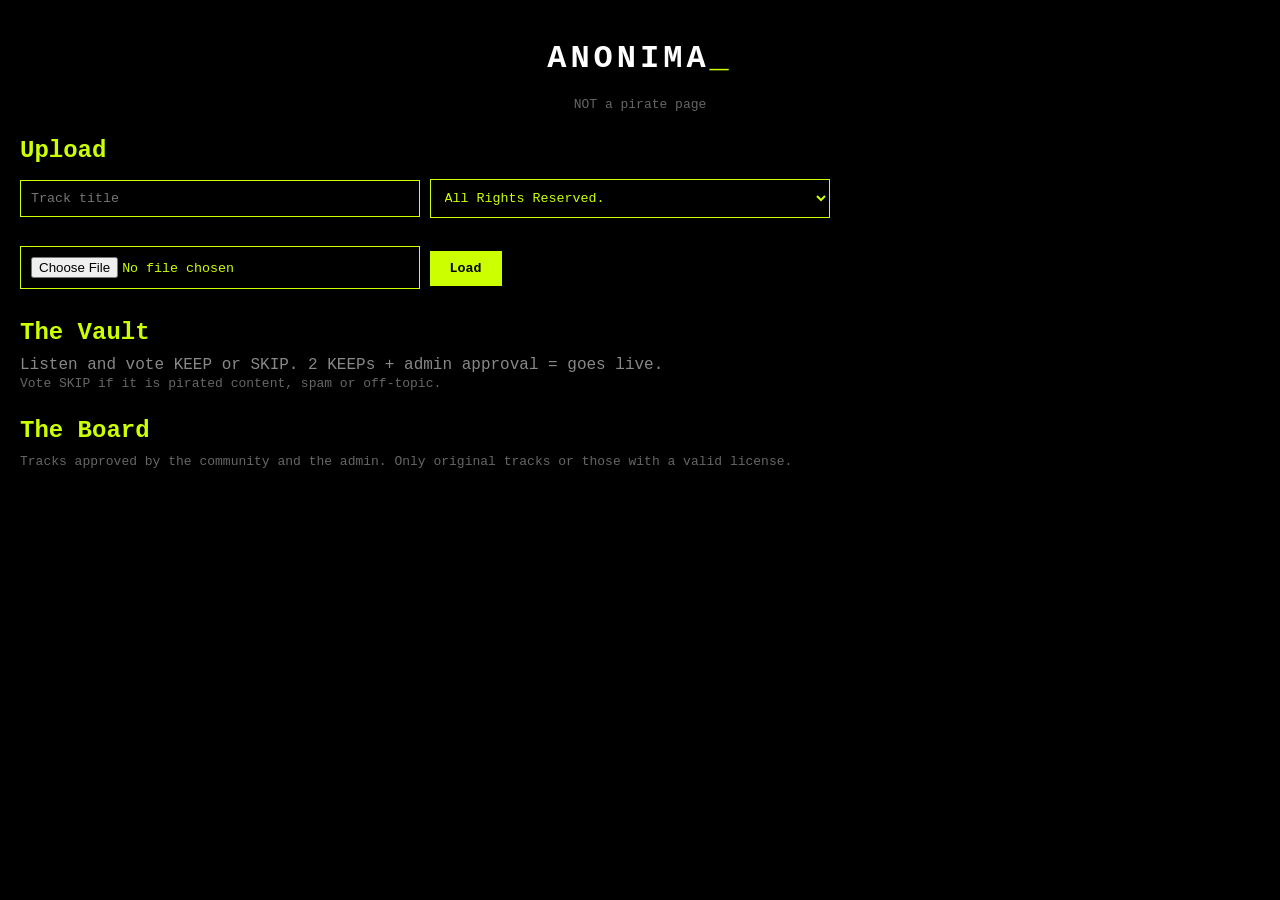
==== index.html @ acfea3c8 "Create index.html" ====
<!DOCTYPE html>
<html lang="it">
<head>
<meta charset="UTF-8">
<meta name="viewport" content="width=device-width, initial-scale=1.0">
<title>ANONIMA_ — anonymous music</title>
<style>
*{margin:0;padding:0;box-sizing:border-box}
body{background:#000;color:#CCFF00;font-family:'Courier New',Courier,monospace;min-height:100vh;padding:20px}
h1{font-size:32px;letter-spacing:4px;text-align:center;margin:20px 0}
h2{color:#CCFF00;margin:25px 0 10px 0}
input,select{background:#000;border:1px solid #CCFF00;color:#CCFF00;padding:10px;margin:5px 0;border-radius:0;font-family:inherit;width:100%;max-width:400px}
button{background:#CCFF00;color:#000;border:none;padding:10px 20px;font-weight:700;cursor:pointer;font-family:inherit;margin:5px 0}
.track{background:#050505;border:1px solid #333;padding:15px;margin-bottom:12px}
</style>
</head>
<body>

  <h1 style="color:#fff">ANONIMA<span style="color:#CCFF00">_</span></h1>
<p style="text-align:center;color:#666;font-size:13px;margin-bottom:20px">NOT a pirate page</p>

<h2>Upload</h2>
<input id="title" placeholder="Track title">
<select id="license">
<option>All Rights Reserved.</option>
<option>CC BY</option>
<option>CC BY-NC</option>
<option>CC BY-ND</option>
<option>CC BY-SA</option>
<option>CC BY-NC-ND</option>
<option>CC BY-NC-SA</option>
<option>Unofficial Remix</option>
</select><br><br>
<input type="file" id="file" accept="audio/*">
<button onclick="upload()">Load</button>

<h2>The Vault</h2>
<p style="color:#888">Listen and vote KEEP or SKIP. 2 KEEPs + admin approval = goes live.<br>
<span style="color:#666;font-size:13px">Vote SKIP if it is pirated content, spam or off-topic.</span></p>
<div id="vault"></div>

<h2>The Board</h2>
<p style="color:#666;font-size:13px">Tracks approved by the community and the admin. Only original tracks or those with a valid license.</p>
<div id="live"></div>

<script src="app.js"></script>
</body>
</html>
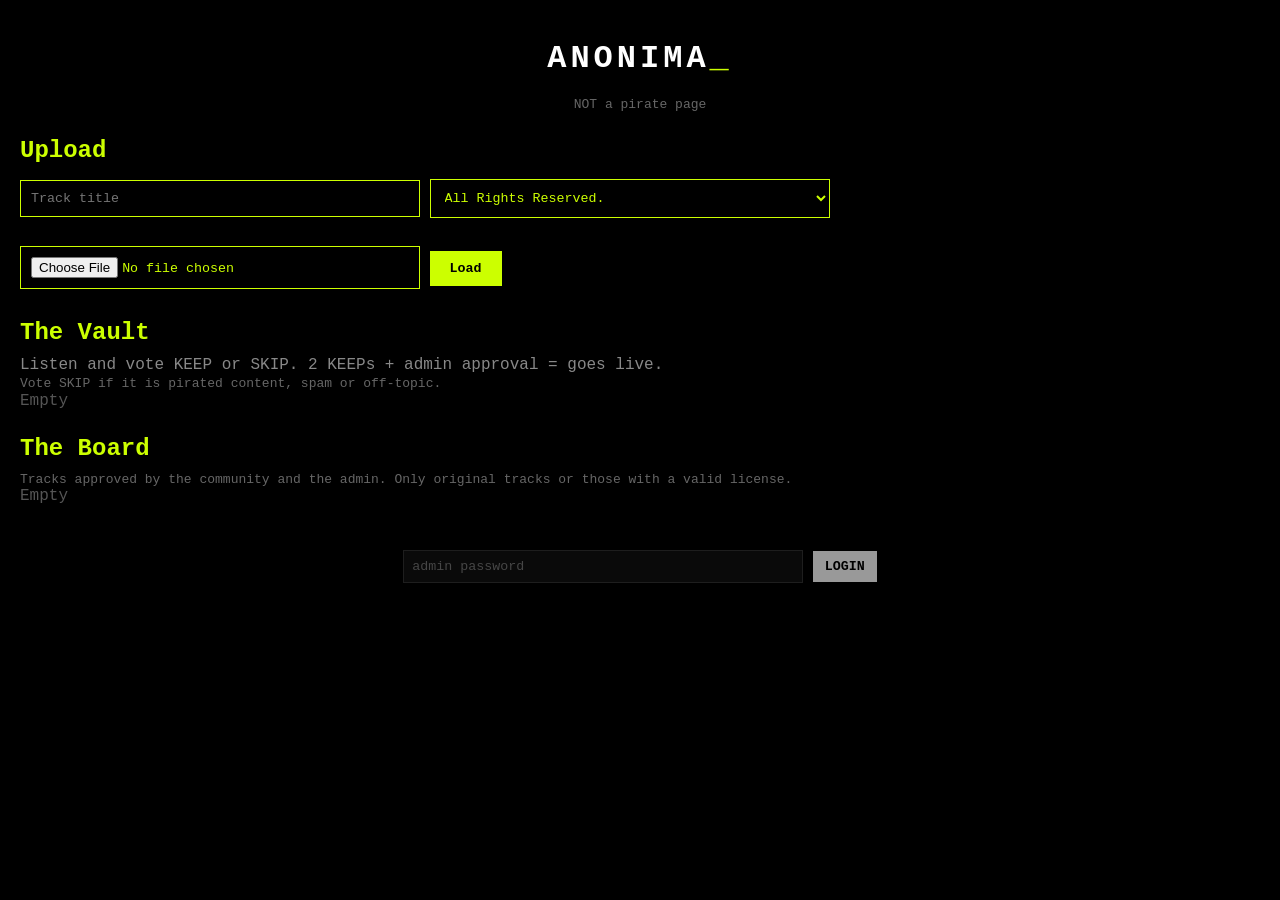
==== commit 0a24b9b9: "Update index.html" ====
--- a/index.html
+++ b/index.html
@@ -44,5 +44,11 @@
 <div id="live"></div>
 
 <script src="app.js"></script>
+
+<div id="admin-login" style="margin-top:40px; text-align:center; opacity:0.6;">
+  <input type="password" id="admin-pass" placeholder="admin password" style="background:#111; color:#fff; border:1px solid #333; padding:8px;">
+  <button onclick="loginAdmin()" style="background:#fff; color:#000; padding:8px 12px; border:0; cursor:pointer;">LOGIN</button>
+</div>
+
 </body>
 </html>
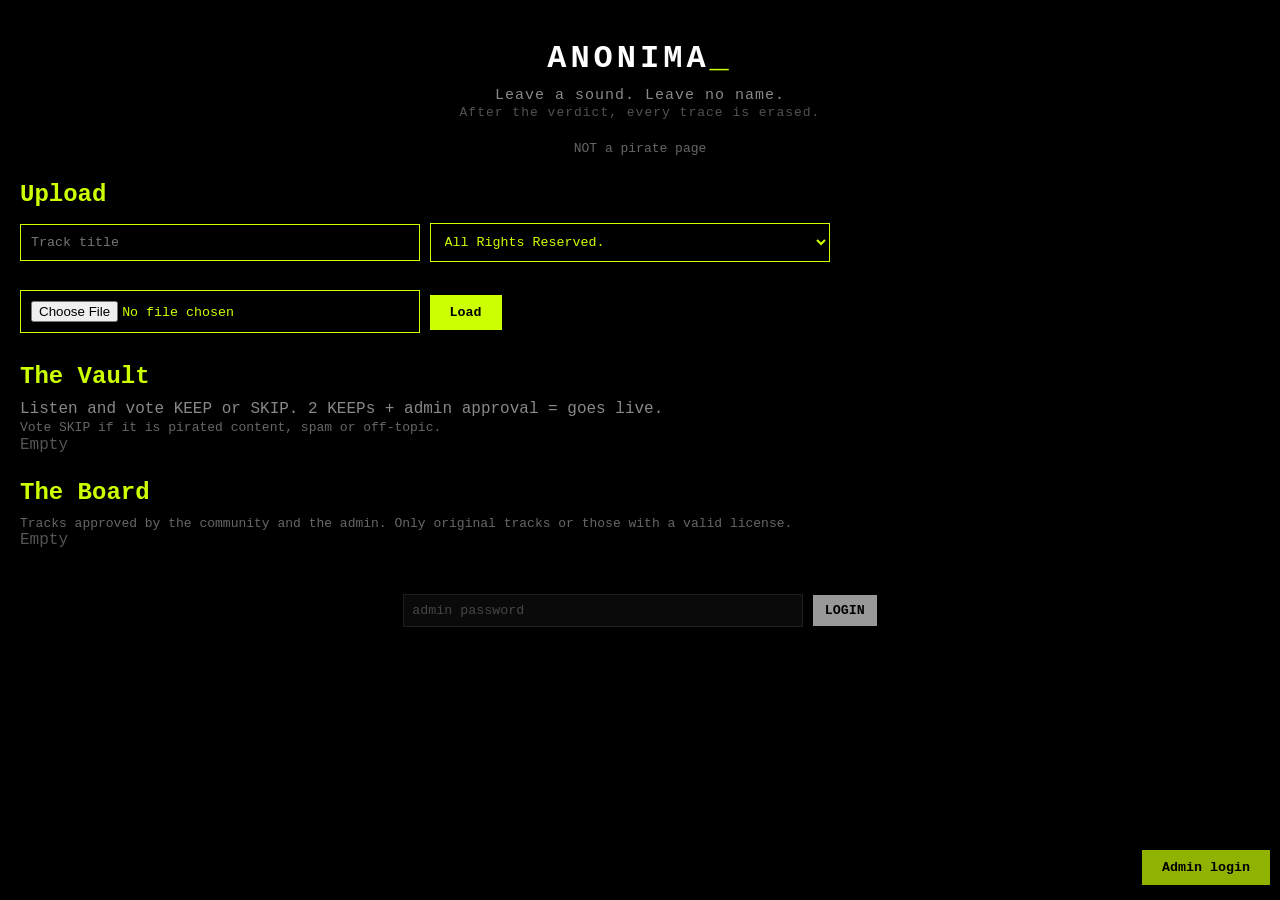
==== commit a6570157: "Update index.html" ====
--- a/index.html
+++ b/index.html
@@ -12,11 +12,13 @@
 input,select{background:#000;border:1px solid #CCFF00;color:#CCFF00;padding:10px;margin:5px 0;border-radius:0;font-family:inherit;width:100%;max-width:400px}
 button{background:#CCFF00;color:#000;border:none;padding:10px 20px;font-weight:700;cursor:pointer;font-family:inherit;margin:5px 0}
 .track{background:#050505;border:1px solid #333;padding:15px;margin-bottom:12px}
+.tagline{text-align:center;color:#888;margin-top:-10px;margin-bottom:20px;font-size:15px;letter-spacing:1px}
 </style>
 </head>
 <body>
 
   <h1 style="color:#fff">ANONIMA<span style="color:#CCFF00">_</span></h1>
+<p class="tagline">Leave a sound. Leave no name.<br><span style="opacity:0.6;font-size:13px">After the verdict, every trace is erased.</span></p>
 <p style="text-align:center;color:#666;font-size:13px;margin-bottom:20px">NOT a pirate page</p>
 
 <h2>Upload</h2>
@@ -52,3 +54,38 @@
 
 </body>
 </html>
+<!--
+´´´´´´´´´´´´´´´´´´´ ¶¶¶¶¶¶¶¶¶¶¶¶¶¶¶¶¶¶¶´´´´´´´´´´´´´´´´´´´`
+´´´´´´´´´´´´´´´´´¶¶¶¶¶¶´´´´´´´´´´´´´¶¶¶¶¶¶¶´´´´´´´´´´´´´´´´
+´´´´´´´´´´´´´´¶¶¶¶´´´´´´´´´´´´´´´´´´´´´´´¶¶¶¶´´´´´´´´´´´´´´
+´´´´´´´´´´´´´¶¶¶´´´´´´´´´´´´´´´´´´´´´´´´´´´´´¶¶´´´´´´´´´´´´
+´´´´´´´´´´´´¶¶´´´´´´´´´´´´´´´´´´´´´´´´´´´´´´´´¶¶´´´´´´´´´´´
+´´´´´´´´´´´¶¶´´´´´´´´´´´´´´´´´´´´´`´´´´´´´´´´´¶¶´´´´´´´´´´`
+´´´´´´´´´´¶¶´´´´´´´´´´´´´´´´´´´´´´´´´´´´´´´´´´´¶¶´´´´´´´´´´
+´´´´´´´´´´¶¶´¶¶´´´´´´´´´´´´´´´´´´´´´´´´´´´´´¶¶´¶¶´´´´´´´´´´
+´´´´´´´´´´¶¶´¶¶´´´´´´´´´´´´´´´´´´´´´´´´´´´´´¶¶´´¶´´´´´´´´´´
+´´´´´´´´´´¶¶´¶¶´´´´´´´´´´´´´´´´´´´´´´´´´´´´´¶¶´´¶´´´´´´´´´´
+´´´´´´´´´´¶¶´´¶¶´´´´´´´´´´´´´´´´´´´´´´´´´´´´¶¶´¶¶´´´´´´´´´´
+´´´´´´´´´´¶¶´´¶¶´´´´´´´´´´´´´´´´´´´´´´´´´´´¶¶´´¶¶´´´´´´´´´´
+´´´´´´´´´´´¶¶´¶¶´´´¶¶¶¶¶¶¶¶´´´´´¶¶¶¶¶¶¶¶´´´¶¶´¶¶´´´´´´´´´´´
+´´´´´´´´´´´´¶¶¶¶´¶¶¶¶¶¶¶¶¶¶´´´´´¶¶¶¶¶¶¶¶¶¶´¶¶¶¶¶´´´´´´´´´´´
+´´´´´´´´´´´´´¶¶¶´¶¶¶¶¶¶¶¶¶¶´´´´´¶¶¶¶¶¶¶¶¶¶´¶¶¶´´´´´´´´´´´´´
+´´´´¶¶¶´´´´´´´¶¶´´¶¶¶¶¶¶¶¶´´´´´´´¶¶¶¶¶¶¶¶¶´´¶¶´´´´´´¶¶¶¶´´´
+´´´¶¶¶¶¶´´´´´¶¶´´´¶¶¶¶¶¶¶´´´¶¶¶´´´¶¶¶¶¶¶¶´´´¶¶´´´´´¶¶¶¶¶¶´´
+´´¶¶´´´¶¶´´´´¶¶´´´´´¶¶¶´´´´¶¶¶¶¶´´´´¶¶¶´´´´´¶¶´´´´¶¶´´´¶¶´´
+´¶¶¶´´´´¶¶¶¶´´¶¶´´´´´´´´´´¶¶¶¶¶¶¶´´´´´´´´´´¶¶´´¶¶¶¶´´´´¶¶¶´
+¶¶´´´´´´´´´¶¶¶¶¶¶¶¶´´´´´´´¶¶¶¶¶¶¶´´´´´´´¶¶¶¶¶¶¶¶¶´´´´´´´´¶¶
+¶¶¶¶¶¶¶¶¶´´´´´¶¶¶¶¶¶¶¶´´´´¶¶¶¶¶¶¶´´´´¶¶¶¶¶¶¶¶´´´´´´¶¶¶¶¶¶¶¶
+´´¶¶¶¶´¶¶¶¶¶´´´´´´¶¶¶¶¶´´´´´´´´´´´´´´¶¶¶´¶¶´´´´´¶¶¶¶¶¶´¶¶¶´
+´´´´´´´´´´¶¶¶¶¶¶´´¶¶¶´´¶¶´´´´´´´´´´´¶¶´´¶¶¶´´¶¶¶¶¶¶´´´´´´´´
+´´´´´´´´´´´´´´¶¶¶¶¶¶´¶¶´¶¶¶¶¶¶¶¶¶¶¶´¶¶´¶¶¶¶¶¶´´´´´´´´´´´´´´
+´´´´´´´´´´´´´´´´´´¶¶´¶¶´¶´¶´¶´¶´¶´¶´¶´¶´¶¶´´´´´´´´´´´´´´´´´
+´´´´´´´´´´´´´´´´¶¶¶¶´´¶´¶´¶´¶´¶´¶´¶´¶´´´¶¶¶¶¶´´´´´´´´´´´´´´
+´´´´´´´´´´´´¶¶¶¶¶´¶¶´´´¶¶¶¶¶¶¶¶¶¶¶¶¶´´´¶¶´¶¶¶¶¶´´´´´´´´´´´´
+´´´´¶¶¶¶¶¶¶¶¶¶´´´´´¶¶´´´´´´´´´´´´´´´´´¶¶´´´´´´¶¶¶¶¶¶¶¶¶´´´´
+´´´¶¶´´´´´´´´´´´¶¶¶¶¶¶¶´´´´´´´´´´´´´¶¶¶¶¶¶¶¶´´´´´´´´´´¶¶´´´
+´´´´¶¶¶´´´´´¶¶¶¶¶´´´´´¶¶¶¶¶¶¶¶¶¶¶¶¶¶¶´´´´´¶¶¶¶¶´´´´´¶¶¶´´´´
+´´´´´´¶¶´´´¶¶¶´´´´´´´´´´´¶¶¶¶¶¶¶¶¶´´´´´´´´´´´¶¶¶´´´¶¶´´´´´´
+´´´´´´¶¶´´¶¶´´´´´´´´´´´´´´´´´´´´´´´´´´´´´´´´´´´¶¶´´¶¶´´´´´´
+´´´´´´´¶¶¶¶´´´´´´´´´´´´´´´´´´´´´´´´´´´´´´´´´´´´´¶¶¶¶´´´´´´´
+-->
